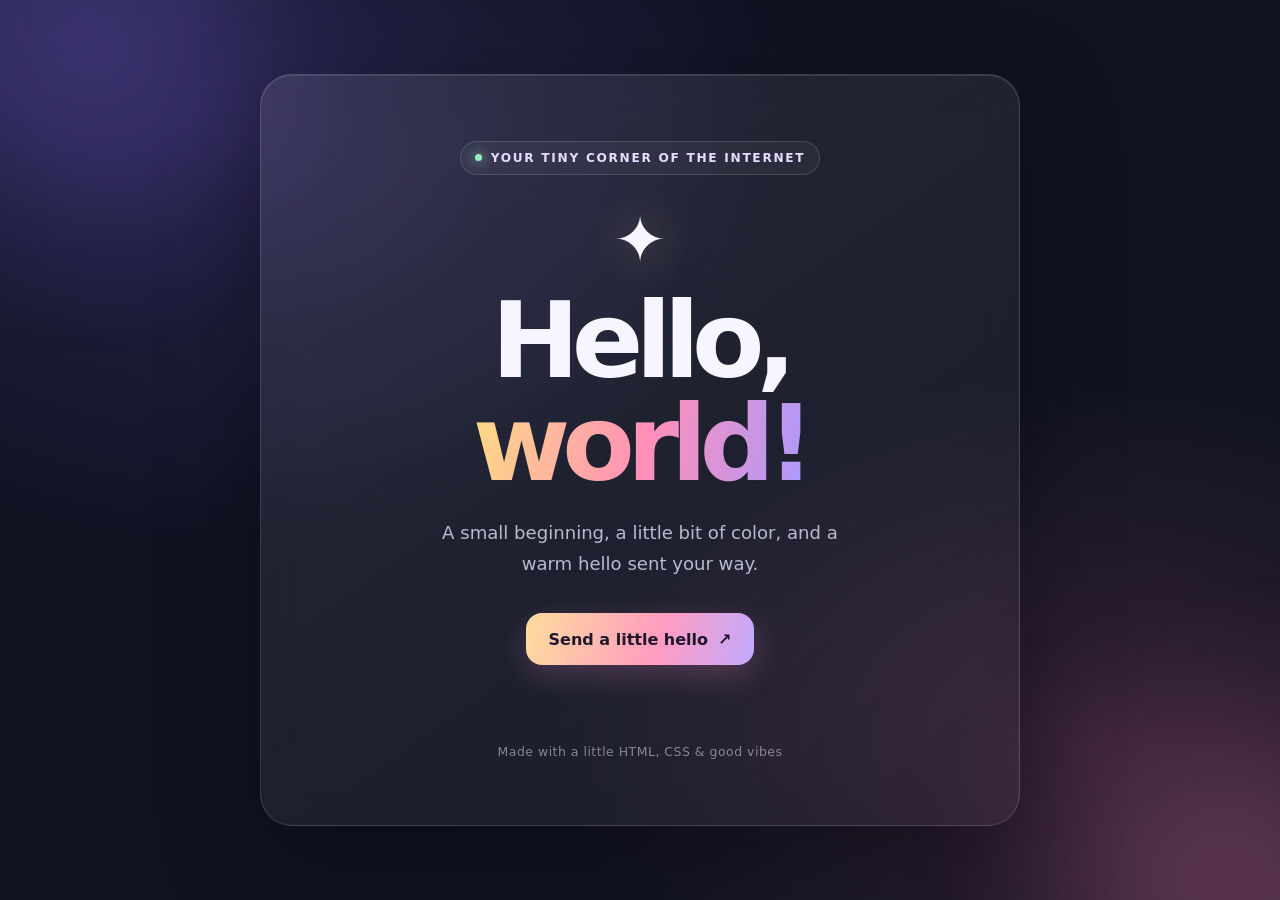
==== index.html @ acbaabe3 "my 1st commit" ====
<!doctype html>
<html lang="en">
<head>
  <meta charset="utf-8">
  <meta name="viewport" content="width=device-width, initial-scale=1">
  <meta name="theme-color" content="#101322">
  <meta name="description" content="A bright little hello from the web.">
  <title>Hello, world! — A little joy on the web</title>
  <style>
    :root {
      color-scheme: dark;
      --ink: #f7f5ff;
      --muted: #b8bad0;
      --panel: rgba(255, 255, 255, .075);
      --line: rgba(255, 255, 255, .14);
      --pink: #ff8fb8;
      --gold: #ffd58a;
      --violet: #aa9aff;
    }

    * { box-sizing: border-box; }

    body {
      min-width: 320px;
      min-height: 100vh;
      margin: 0;
      display: grid;
      place-items: center;
      overflow: hidden;
      padding: 32px 20px;
      color: var(--ink);
      background:
        radial-gradient(ellipse at 18% 15%, rgba(115, 90, 215, .24), transparent 38%),
        radial-gradient(ellipse at 85% 82%, rgba(227, 103, 155, .17), transparent 35%),
        #101322;
      font-family: Inter, ui-sans-serif, system-ui, -apple-system, BlinkMacSystemFont, "Segoe UI", sans-serif;
    }

    .glow {
      position: fixed;
      z-index: -1;
      width: 340px;
      aspect-ratio: 1;
      border-radius: 50%;
      filter: blur(90px);
      opacity: .28;
      pointer-events: none;
      animation: drift 12s ease-in-out infinite alternate;
    }
    .glow.one { top: -150px; left: -100px; background: #8a72ff; }
    .glow.two { right: -130px; bottom: -180px; background: #ff82b4; animation-delay: -5s; }

    main {
      width: min(100%, 760px);
      position: relative;
      padding: clamp(28px, 7vw, 66px);
      border: 1px solid var(--line);
      border-radius: 32px;
      background: linear-gradient(145deg, rgba(255,255,255,.09), rgba(255,255,255,.035));
      box-shadow: 0 32px 100px rgba(0,0,0,.38), inset 0 1px rgba(255,255,255,.12);
      backdrop-filter: blur(18px);
      text-align: center;
    }

    .eyebrow {
      display: inline-flex;
      align-items: center;
      gap: 9px;
      margin: 0 0 28px;
      padding: 9px 14px;
      border: 1px solid var(--line);
      border-radius: 999px;
      color: #e6dcff;
      background: rgba(255,255,255,.045);
      font-size: .76rem;
      font-weight: 650;
      letter-spacing: .14em;
      text-transform: uppercase;
    }
    .status-dot {
      width: 7px;
      height: 7px;
      border-radius: 50%;
      background: #94f0c0;
      box-shadow: 0 0 12px #94f0c0;
    }

    .sparkle {
      display: block;
      margin-bottom: 12px;
      font-size: clamp(2.5rem, 7vw, 4rem);
      filter: drop-shadow(0 0 22px rgba(255,213,138,.35));
      animation: twinkle 3s ease-in-out infinite;
    }

    h1 {
      margin: 0;
      font-size: clamp(3.2rem, 10vw, 6.6rem);
      line-height: .98;
      letter-spacing: -.075em;
      font-weight: 780;
    }
    h1 span {
      color: transparent;
      background: linear-gradient(100deg, var(--gold) 5%, var(--pink) 52%, var(--violet) 100%);
      background-clip: text;
      -webkit-background-clip: text;
    }

    .subtitle {
      max-width: 440px;
      margin: 22px auto 0;
      color: var(--muted);
      font-size: clamp(1rem, 2.4vw, 1.13rem);
      line-height: 1.7;
    }

    .hello-button {
      display: inline-flex;
      align-items: center;
      justify-content: center;
      gap: 10px;
      min-height: 52px;
      margin-top: 34px;
      padding: 0 23px;
      border: 0;
      border-radius: 16px;
      color: #20172b;
      background: linear-gradient(105deg, #ffdc9d, #ff9cc0 58%, #c1aaff);
      box-shadow: 0 10px 30px rgba(230, 134, 190, .24);
      font: inherit;
      font-weight: 750;
      cursor: pointer;
      transition: transform .2s ease, box-shadow .2s ease;
    }
    .hello-button:hover { transform: translateY(-3px); box-shadow: 0 15px 36px rgba(230, 134, 190, .35); }
    .hello-button:active { transform: translateY(0); }
    .hello-button:focus-visible { outline: 3px solid #fff; outline-offset: 4px; }

    .reply {
      min-height: 1.5em;
      margin: 16px 0 0;
      color: #f5d9ee;
      font-size: .95rem;
    }

    .footer {
      margin: 40px 0 0;
      color: rgba(229, 226, 245, .52);
      font-size: .78rem;
      letter-spacing: .04em;
    }

    @keyframes drift { to { transform: translate(38px, 26px) scale(1.12); } }
    @keyframes twinkle { 50% { transform: translateY(-5px) rotate(8deg); } }

    @media (max-width: 520px) {
      main { border-radius: 25px; }
      .eyebrow { margin-bottom: 23px; font-size: .67rem; }
      .footer { margin-top: 30px; }
    }
    @media (prefers-reduced-motion: reduce) {
      *, *::before, *::after { animation-duration: .01ms !important; animation-iteration-count: 1 !important; scroll-behavior: auto !important; transition-duration: .01ms !important; }
    }
  </style>
</head>
<body>
  <div class="glow one" aria-hidden="true"></div>
  <div class="glow two" aria-hidden="true"></div>

  <main>
    <p class="eyebrow"><span class="status-dot" aria-hidden="true"></span> Your tiny corner of the internet</p>
    <span class="sparkle" aria-hidden="true">✦</span>
    <h1>Hello,<br><span>world!</span></h1>
    <p class="subtitle">A small beginning, a little bit of color, and a warm hello sent your way.</p>
    <button class="hello-button" id="helloButton" type="button">
      <span>Send a little hello</span><span aria-hidden="true">↗</span>
    </button>
    <p class="reply" id="reply" aria-live="polite"></p>
    <p class="footer">Made with a little HTML, CSS &amp; good vibes</p>
  </main>

  <script>
    const button = document.querySelector('#helloButton');
    const reply = document.querySelector('#reply');
    button.addEventListener('click', () => {
      reply.textContent = 'Hello right back at you ✨';
      button.querySelector('span').textContent = 'Hello sent!';
    });
  </script>
</body>
</html>
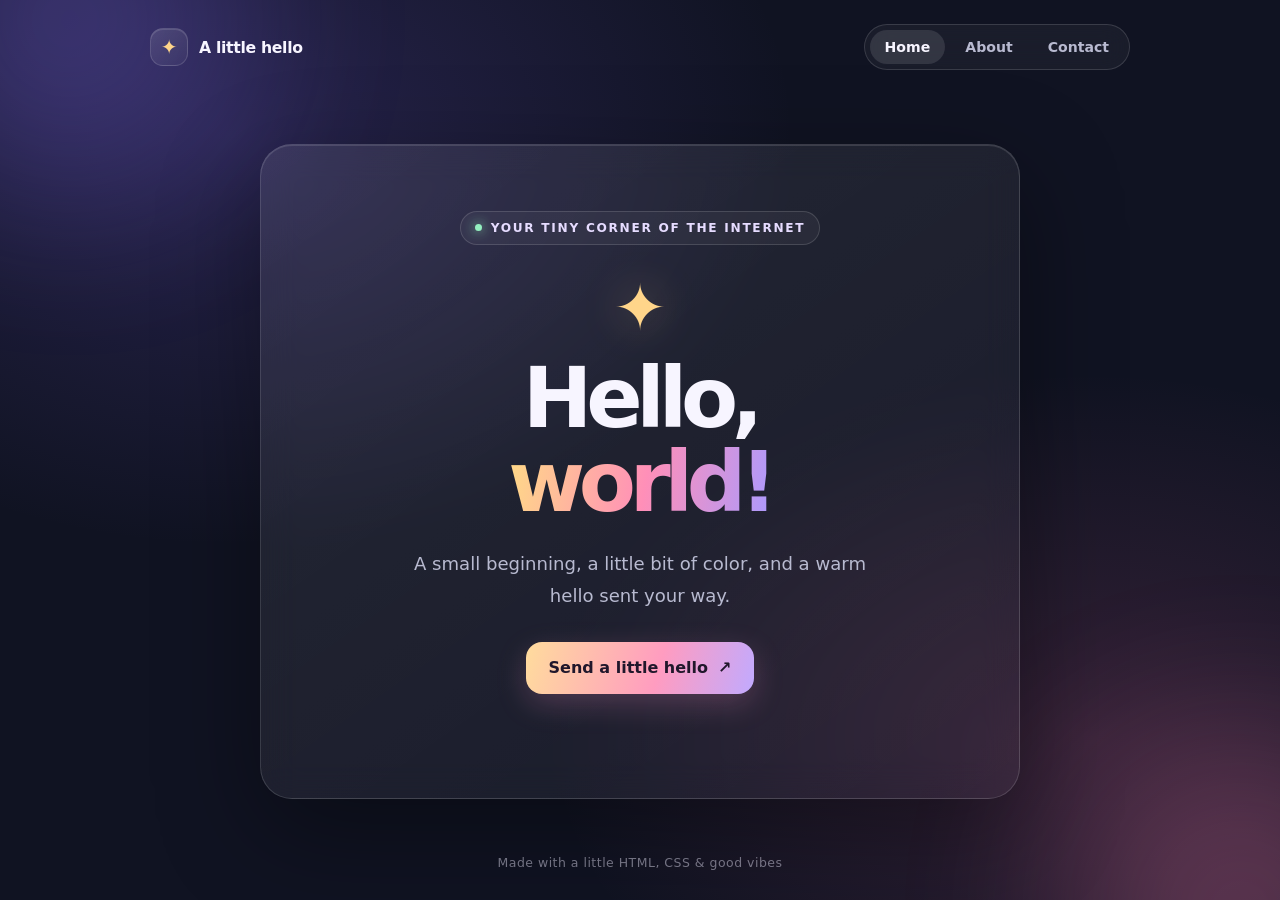
==== commit 6ce85546: "added page and contact" ====
--- a/index.html
+++ b/index.html
@@ -6,180 +6,32 @@
   <meta name="theme-color" content="#101322">
   <meta name="description" content="A bright little hello from the web.">
   <title>Hello, world! — A little joy on the web</title>
-  <style>
-    :root {
-      color-scheme: dark;
-      --ink: #f7f5ff;
-      --muted: #b8bad0;
-      --panel: rgba(255, 255, 255, .075);
-      --line: rgba(255, 255, 255, .14);
-      --pink: #ff8fb8;
-      --gold: #ffd58a;
-      --violet: #aa9aff;
-    }
-
-    * { box-sizing: border-box; }
-
-    body {
-      min-width: 320px;
-      min-height: 100vh;
-      margin: 0;
-      display: grid;
-      place-items: center;
-      overflow: hidden;
-      padding: 32px 20px;
-      color: var(--ink);
-      background:
-        radial-gradient(ellipse at 18% 15%, rgba(115, 90, 215, .24), transparent 38%),
-        radial-gradient(ellipse at 85% 82%, rgba(227, 103, 155, .17), transparent 35%),
-        #101322;
-      font-family: Inter, ui-sans-serif, system-ui, -apple-system, BlinkMacSystemFont, "Segoe UI", sans-serif;
-    }
-
-    .glow {
-      position: fixed;
-      z-index: -1;
-      width: 340px;
-      aspect-ratio: 1;
-      border-radius: 50%;
-      filter: blur(90px);
-      opacity: .28;
-      pointer-events: none;
-      animation: drift 12s ease-in-out infinite alternate;
-    }
-    .glow.one { top: -150px; left: -100px; background: #8a72ff; }
-    .glow.two { right: -130px; bottom: -180px; background: #ff82b4; animation-delay: -5s; }
-
-    main {
-      width: min(100%, 760px);
-      position: relative;
-      padding: clamp(28px, 7vw, 66px);
-      border: 1px solid var(--line);
-      border-radius: 32px;
-      background: linear-gradient(145deg, rgba(255,255,255,.09), rgba(255,255,255,.035));
-      box-shadow: 0 32px 100px rgba(0,0,0,.38), inset 0 1px rgba(255,255,255,.12);
-      backdrop-filter: blur(18px);
-      text-align: center;
-    }
-
-    .eyebrow {
-      display: inline-flex;
-      align-items: center;
-      gap: 9px;
-      margin: 0 0 28px;
-      padding: 9px 14px;
-      border: 1px solid var(--line);
-      border-radius: 999px;
-      color: #e6dcff;
-      background: rgba(255,255,255,.045);
-      font-size: .76rem;
-      font-weight: 650;
-      letter-spacing: .14em;
-      text-transform: uppercase;
-    }
-    .status-dot {
-      width: 7px;
-      height: 7px;
-      border-radius: 50%;
-      background: #94f0c0;
-      box-shadow: 0 0 12px #94f0c0;
-    }
-
-    .sparkle {
-      display: block;
-      margin-bottom: 12px;
-      font-size: clamp(2.5rem, 7vw, 4rem);
-      filter: drop-shadow(0 0 22px rgba(255,213,138,.35));
-      animation: twinkle 3s ease-in-out infinite;
-    }
-
-    h1 {
-      margin: 0;
-      font-size: clamp(3.2rem, 10vw, 6.6rem);
-      line-height: .98;
-      letter-spacing: -.075em;
-      font-weight: 780;
-    }
-    h1 span {
-      color: transparent;
-      background: linear-gradient(100deg, var(--gold) 5%, var(--pink) 52%, var(--violet) 100%);
-      background-clip: text;
-      -webkit-background-clip: text;
-    }
-
-    .subtitle {
-      max-width: 440px;
-      margin: 22px auto 0;
-      color: var(--muted);
-      font-size: clamp(1rem, 2.4vw, 1.13rem);
-      line-height: 1.7;
-    }
-
-    .hello-button {
-      display: inline-flex;
-      align-items: center;
-      justify-content: center;
-      gap: 10px;
-      min-height: 52px;
-      margin-top: 34px;
-      padding: 0 23px;
-      border: 0;
-      border-radius: 16px;
-      color: #20172b;
-      background: linear-gradient(105deg, #ffdc9d, #ff9cc0 58%, #c1aaff);
-      box-shadow: 0 10px 30px rgba(230, 134, 190, .24);
-      font: inherit;
-      font-weight: 750;
-      cursor: pointer;
-      transition: transform .2s ease, box-shadow .2s ease;
-    }
-    .hello-button:hover { transform: translateY(-3px); box-shadow: 0 15px 36px rgba(230, 134, 190, .35); }
-    .hello-button:active { transform: translateY(0); }
-    .hello-button:focus-visible { outline: 3px solid #fff; outline-offset: 4px; }
-
-    .reply {
-      min-height: 1.5em;
-      margin: 16px 0 0;
-      color: #f5d9ee;
-      font-size: .95rem;
-    }
-
-    .footer {
-      margin: 40px 0 0;
-      color: rgba(229, 226, 245, .52);
-      font-size: .78rem;
-      letter-spacing: .04em;
-    }
-
-    @keyframes drift { to { transform: translate(38px, 26px) scale(1.12); } }
-    @keyframes twinkle { 50% { transform: translateY(-5px) rotate(8deg); } }
-
-    @media (max-width: 520px) {
-      main { border-radius: 25px; }
-      .eyebrow { margin-bottom: 23px; font-size: .67rem; }
-      .footer { margin-top: 30px; }
-    }
-    @media (prefers-reduced-motion: reduce) {
-      *, *::before, *::after { animation-duration: .01ms !important; animation-iteration-count: 1 !important; scroll-behavior: auto !important; transition-duration: .01ms !important; }
-    }
-  </style>
+  <link rel="stylesheet" href="styles.css">
 </head>
 <body>
   <div class="glow one" aria-hidden="true"></div>
   <div class="glow two" aria-hidden="true"></div>
-
-  <main>
-    <p class="eyebrow"><span class="status-dot" aria-hidden="true"></span> Your tiny corner of the internet</p>
-    <span class="sparkle" aria-hidden="true">✦</span>
-    <h1>Hello,<br><span>world!</span></h1>
-    <p class="subtitle">A small beginning, a little bit of color, and a warm hello sent your way.</p>
-    <button class="hello-button" id="helloButton" type="button">
-      <span>Send a little hello</span><span aria-hidden="true">↗</span>
-    </button>
-    <p class="reply" id="reply" aria-live="polite"></p>
-    <p class="footer">Made with a little HTML, CSS &amp; good vibes</p>
-  </main>
-
+  <div class="site-shell">
+    <header class="site-header">
+      <a class="brand" href="index.html"><span class="brand-mark" aria-hidden="true">✦</span><span>A little hello</span></a>
+      <nav class="site-nav" aria-label="Main navigation">
+        <a href="index.html" aria-current="page">Home</a>
+        <a href="about.html">About</a>
+        <a href="contact.html">Contact</a>
+      </nav>
+    </header>
+    <main>
+      <p class="eyebrow"><span class="status-dot" aria-hidden="true"></span> Your tiny corner of the internet</p>
+      <span class="sparkle" aria-hidden="true">✦</span>
+      <h1>Hello,<br><span class="accent">world!</span></h1>
+      <p class="subtitle">A small beginning, a little bit of color, and a warm hello sent your way.</p>
+      <button class="hello-button" id="helloButton" type="button">
+        <span>Send a little hello</span><span aria-hidden="true">↗</span>
+      </button>
+      <p class="reply" id="reply" aria-live="polite"></p>
+    </main>
+    <footer class="site-footer">Made with a little HTML, CSS &amp; good vibes</footer>
+  </div>
   <script>
     const button = document.querySelector('#helloButton');
     const reply = document.querySelector('#reply');
--- a/styles.css
+++ b/styles.css
@@ -0,0 +1,275 @@
+:root {
+  color-scheme: dark;
+  --ink: #f7f5ff;
+  --muted: #b8bad0;
+  --panel: rgba(255, 255, 255, .075);
+  --line: rgba(255, 255, 255, .14);
+  --pink: #ff8fb8;
+  --gold: #ffd58a;
+  --violet: #aa9aff;
+}
+
+* { box-sizing: border-box; }
+
+body {
+  min-width: 320px;
+  min-height: 100vh;
+  margin: 0;
+  padding: 24px 20px 30px;
+  color: var(--ink);
+  background:
+    radial-gradient(ellipse at 18% 15%, rgba(115, 90, 215, .24), transparent 38%),
+    radial-gradient(ellipse at 85% 82%, rgba(227, 103, 155, .17), transparent 35%),
+    #101322;
+  font-family: Inter, ui-sans-serif, system-ui, -apple-system, BlinkMacSystemFont, "Segoe UI", sans-serif;
+}
+
+.glow {
+  position: fixed;
+  z-index: -1;
+  width: 340px;
+  aspect-ratio: 1;
+  border-radius: 50%;
+  filter: blur(90px);
+  opacity: .28;
+  pointer-events: none;
+  animation: drift 12s ease-in-out infinite alternate;
+}
+.glow.one { top: -150px; left: -100px; background: #8a72ff; }
+.glow.two { right: -130px; bottom: -180px; background: #ff82b4; animation-delay: -5s; }
+
+.site-shell {
+  width: min(100%, 980px);
+  min-height: calc(100vh - 54px);
+  margin: 0 auto;
+  display: flex;
+  flex-direction: column;
+}
+
+.site-header {
+  display: flex;
+  align-items: center;
+  justify-content: space-between;
+  gap: 20px;
+  margin-bottom: clamp(40px, 8vh, 78px);
+}
+
+.brand {
+  display: inline-flex;
+  align-items: center;
+  gap: 11px;
+  color: var(--ink);
+  font-size: .98rem;
+  font-weight: 740;
+  letter-spacing: -.02em;
+  text-decoration: none;
+}
+.brand-mark {
+  display: grid;
+  width: 38px;
+  aspect-ratio: 1;
+  place-items: center;
+  border: 1px solid var(--line);
+  border-radius: 13px;
+  color: var(--gold);
+  background: linear-gradient(145deg, rgba(255,255,255,.12), rgba(255,255,255,.035));
+  box-shadow: inset 0 1px rgba(255,255,255,.12);
+  font-size: 1.25rem;
+}
+
+.site-nav {
+  display: flex;
+  align-items: center;
+  gap: 5px;
+  padding: 5px;
+  border: 1px solid var(--line);
+  border-radius: 999px;
+  background: rgba(255,255,255,.045);
+  backdrop-filter: blur(14px);
+}
+.site-nav a {
+  padding: 9px 15px;
+  border-radius: 999px;
+  color: var(--muted);
+  font-size: .88rem;
+  font-weight: 620;
+  text-decoration: none;
+  transition: color .2s ease, background .2s ease;
+}
+.site-nav a:hover,
+.site-nav a[aria-current="page"] {
+  color: var(--ink);
+  background: rgba(255,255,255,.11);
+}
+
+main {
+  width: min(100%, 760px);
+  position: relative;
+  margin: auto;
+  padding: clamp(28px, 7vw, 66px);
+  border: 1px solid var(--line);
+  border-radius: 32px;
+  background: linear-gradient(145deg, rgba(255,255,255,.09), rgba(255,255,255,.035));
+  box-shadow: 0 32px 100px rgba(0,0,0,.38), inset 0 1px rgba(255,255,255,.12);
+  backdrop-filter: blur(18px);
+  text-align: center;
+}
+
+.eyebrow {
+  display: inline-flex;
+  align-items: center;
+  gap: 9px;
+  margin: 0 0 26px;
+  padding: 9px 14px;
+  border: 1px solid var(--line);
+  border-radius: 999px;
+  color: #e6dcff;
+  background: rgba(255,255,255,.045);
+  font-size: .76rem;
+  font-weight: 650;
+  letter-spacing: .14em;
+  text-transform: uppercase;
+}
+.status-dot {
+  width: 7px;
+  height: 7px;
+  border-radius: 50%;
+  background: #94f0c0;
+  box-shadow: 0 0 12px #94f0c0;
+}
+.sparkle {
+  display: block;
+  margin-bottom: 12px;
+  color: var(--gold);
+  font-size: clamp(2.5rem, 7vw, 4rem);
+  filter: drop-shadow(0 0 22px rgba(255,213,138,.35));
+  animation: twinkle 3s ease-in-out infinite;
+}
+
+h1 {
+  margin: 0;
+  font-size: clamp(2.8rem, 8vw, 5.2rem);
+  line-height: 1.02;
+  letter-spacing: -.075em;
+  font-weight: 780;
+}
+h1 .accent {
+  color: transparent;
+  background: linear-gradient(100deg, var(--gold) 5%, var(--pink) 52%, var(--violet) 100%);
+  background-clip: text;
+  -webkit-background-clip: text;
+}
+.subtitle {
+  max-width: 500px;
+  margin: 22px auto 0;
+  color: var(--muted);
+  font-size: clamp(1rem, 2.4vw, 1.13rem);
+  line-height: 1.75;
+}
+
+.hello-button,
+.submit-button {
+  display: inline-flex;
+  align-items: center;
+  justify-content: center;
+  gap: 10px;
+  min-height: 52px;
+  margin-top: 30px;
+  padding: 0 23px;
+  border: 0;
+  border-radius: 16px;
+  color: #20172b;
+  background: linear-gradient(105deg, #ffdc9d, #ff9cc0 58%, #c1aaff);
+  box-shadow: 0 10px 30px rgba(230, 134, 190, .24);
+  font: inherit;
+  font-weight: 750;
+  text-decoration: none;
+  cursor: pointer;
+  transition: transform .2s ease, box-shadow .2s ease;
+}
+.hello-button:hover,
+.submit-button:hover { transform: translateY(-3px); box-shadow: 0 15px 36px rgba(230, 134, 190, .35); }
+.hello-button:active,
+.submit-button:active { transform: translateY(0); }
+.hello-button:focus-visible,
+.submit-button:focus-visible,
+a:focus-visible,
+input:focus-visible,
+textarea:focus-visible { outline: 3px solid #fff; outline-offset: 4px; }
+.reply { min-height: 1.5em; margin: 16px 0 0; color: #f5d9ee; font-size: .95rem; }
+
+.feature-grid {
+  display: grid;
+  grid-template-columns: repeat(3, 1fr);
+  gap: 12px;
+  margin-top: 34px;
+  text-align: left;
+}
+.feature {
+  padding: 17px 16px;
+  border: 1px solid rgba(255,255,255,.1);
+  border-radius: 18px;
+  background: rgba(255,255,255,.045);
+}
+.feature-icon { display: block; margin-bottom: 11px; font-size: 1.25rem; }
+.feature h2 { margin: 0; font-size: .92rem; letter-spacing: -.02em; }
+.feature p { margin: 7px 0 0; color: var(--muted); font-size: .82rem; line-height: 1.55; }
+
+.contact-form {
+  max-width: 520px;
+  margin: 32px auto 0;
+  text-align: left;
+}
+.form-row { display: grid; grid-template-columns: 1fr 1fr; gap: 14px; }
+.field { display: grid; gap: 8px; margin-bottom: 17px; }
+.field label { color: #e9e5f5; font-size: .86rem; font-weight: 650; }
+.field input,
+.field textarea {
+  width: 100%;
+  border: 1px solid var(--line);
+  border-radius: 13px;
+  padding: 13px 14px;
+  color: var(--ink);
+  background: rgba(10,12,24,.48);
+  font: inherit;
+  font-size: .95rem;
+}
+.field input::placeholder,
+.field textarea::placeholder { color: #85869d; }
+.field textarea { min-height: 132px; resize: vertical; }
+.contact-form .submit-button { width: 100%; margin-top: 3px; }
+.form-note { margin: 14px 0 0; color: #9c9eb6; font-size: .8rem; line-height: 1.6; text-align: center; }
+
+.site-footer {
+  margin-top: clamp(35px, 6vh, 58px);
+  color: rgba(229, 226, 245, .52);
+  font-size: .78rem;
+  letter-spacing: .04em;
+  text-align: center;
+}
+
+@keyframes drift { to { transform: translate(38px, 26px) scale(1.12); } }
+@keyframes twinkle { 50% { transform: translateY(-5px) rotate(8deg); } }
+
+@media (max-width: 600px) {
+  body { padding: 18px 16px 24px; }
+  .site-shell { min-height: calc(100vh - 42px); }
+  .site-header { margin-bottom: 38px; }
+  .brand { gap: 8px; font-size: .88rem; }
+  .brand-mark { width: 34px; border-radius: 11px; }
+  .site-nav { gap: 0; }
+  .site-nav a { padding: 8px 10px; font-size: .8rem; }
+  main { border-radius: 25px; }
+  .eyebrow { margin-bottom: 22px; font-size: .67rem; }
+  .feature-grid { grid-template-columns: 1fr; }
+  .feature { display: grid; grid-template-columns: 28px 1fr; column-gap: 10px; align-items: center; }
+  .feature-icon { grid-row: span 2; margin: 0; }
+  .feature p { margin-top: 3px; }
+  .form-row { grid-template-columns: 1fr; gap: 0; }
+}
+@media (max-width: 380px) {
+  .site-header { align-items: flex-start; flex-direction: column; }
+}
+@media (prefers-reduced-motion: reduce) {
+  *, *::before, *::after { animation-duration: .01ms !important; animation-iteration-count: 1 !important; scroll-behavior: auto !important; transition-duration: .01ms !important; }
+}
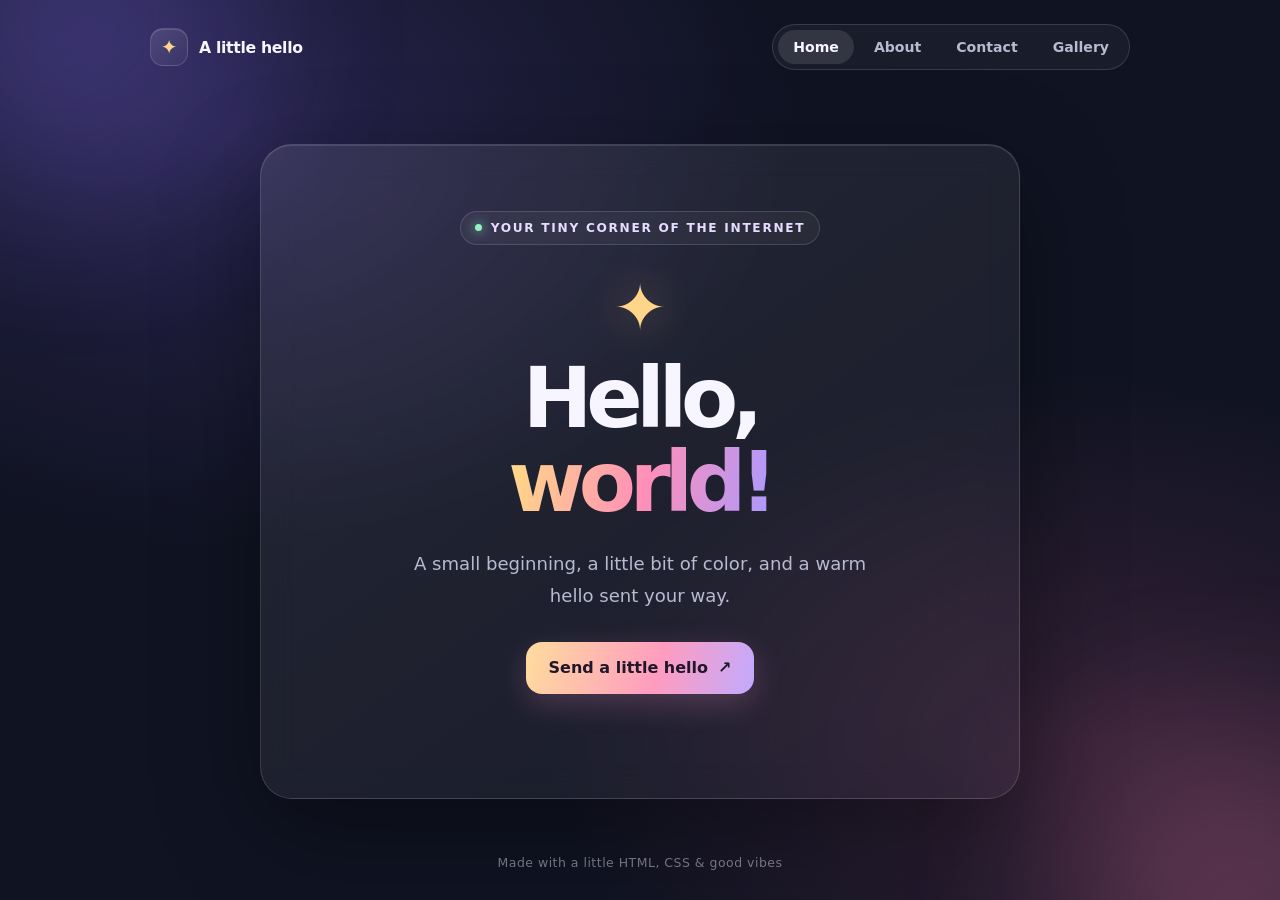
==== commit 2f19cabb: "gallery page created" ====
--- a/index.html
+++ b/index.html
@@ -18,6 +18,7 @@
         <a href="index.html" aria-current="page">Home</a>
         <a href="about.html">About</a>
         <a href="contact.html">Contact</a>
+        <a href="gallery.html">Gallery</a>
       </nav>
     </header>
     <main>
@@ -42,3 +43,4 @@
   </script>
 </body>
 </html>
+
--- a/styles.css
+++ b/styles.css
@@ -251,6 +251,35 @@
 @keyframes drift { to { transform: translate(38px, 26px) scale(1.12); } }
 @keyframes twinkle { 50% { transform: translateY(-5px) rotate(8deg); } }
 
+.gallery-main { width: min(100%, 980px); padding: clamp(24px, 5vw, 48px); }
+.gallery-main .subtitle { margin-top: 16px; }
+.gallery-grid {
+  display: grid;
+  grid-template-columns: repeat(3, minmax(0, 1fr));
+  gap: 16px;
+  margin-top: 34px;
+  text-align: left;
+}
+.gallery-card {
+  min-width: 0;
+  overflow: hidden;
+  border: 1px solid rgba(255,255,255,.11);
+  border-radius: 20px;
+  background: rgba(255,255,255,.045);
+  transition: transform .25s ease, border-color .25s ease, box-shadow .25s ease;
+}
+.gallery-card:hover {
+  transform: translateY(-5px);
+  border-color: rgba(255,255,255,.24);
+  box-shadow: 0 18px 36px rgba(0,0,0,.22);
+}
+.artwork { display: block; width: 100%; height: auto; aspect-ratio: 1.42; }
+.gallery-card figcaption { padding: 14px 16px 16px; }
+.gallery-card h2 { margin: 0; font-size: .96rem; letter-spacing: -.02em; }
+.gallery-card p { margin: 5px 0 0; color: var(--muted); font-size: .8rem; line-height: 1.5; }
+@media (max-width: 760px) {
+  .gallery-grid { grid-template-columns: repeat(2, minmax(0, 1fr)); }
+}
 @media (max-width: 600px) {
   body { padding: 18px 16px 24px; }
   .site-shell { min-height: calc(100vh - 42px); }
@@ -273,3 +302,4 @@
 @media (prefers-reduced-motion: reduce) {
   *, *::before, *::after { animation-duration: .01ms !important; animation-iteration-count: 1 !important; scroll-behavior: auto !important; transition-duration: .01ms !important; }
 }
+
